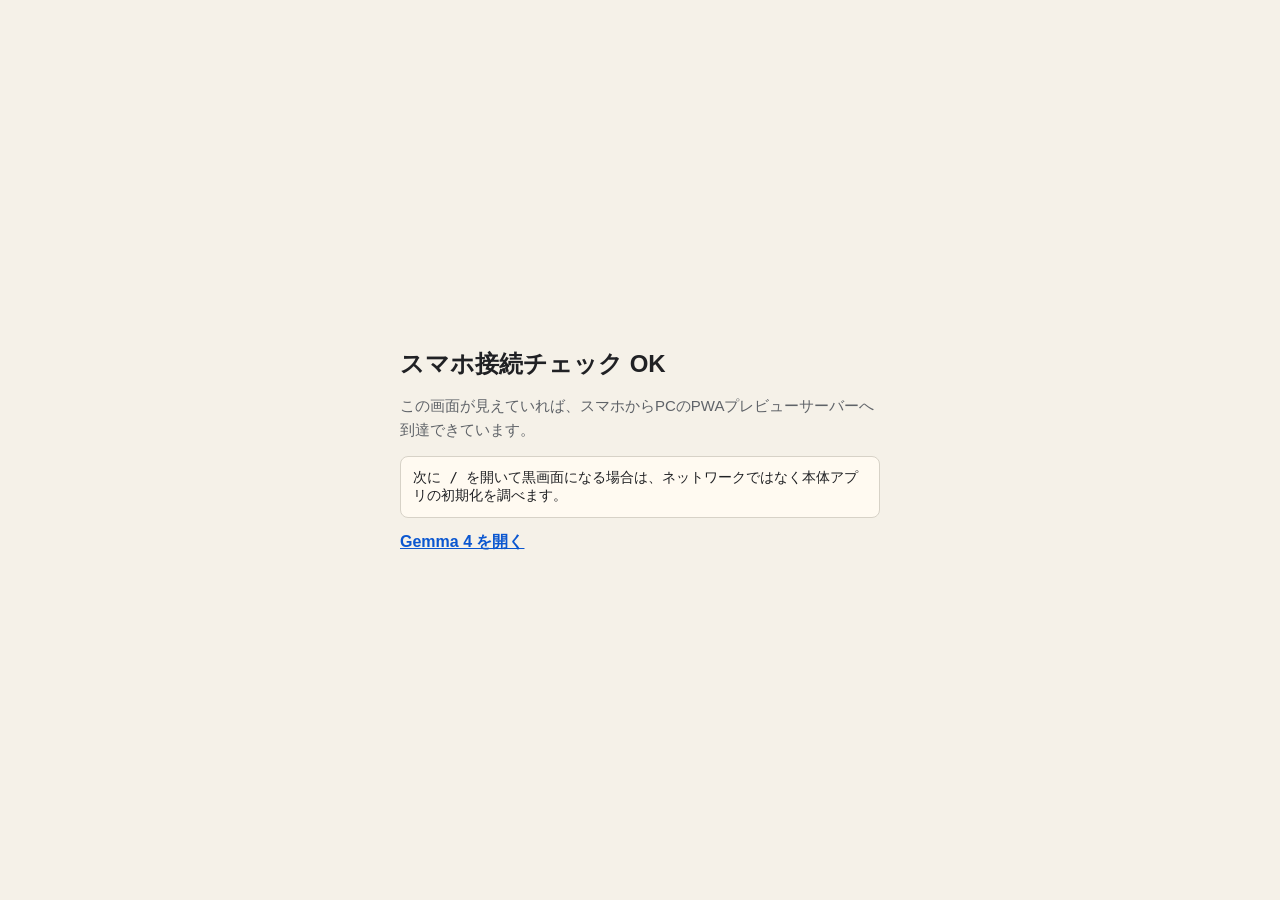
==== web/mobile-check.html @ c75da9f2 "Add mobile PWA pairing flow What: add smartphone PWA screens, local mobile chat storage, PC import f" ====
<!doctype html>
<html lang="ja">
  <head>
    <meta charset="utf-8" />
    <meta name="viewport" content="width=device-width, initial-scale=1" />
    <meta name="theme-color" content="#f5f1e8" />
    <title>スマホ接続チェック</title>
    <style>
      body {
        display: grid;
        min-height: 100dvh;
        place-items: center;
        margin: 0;
        background: #f5f1e8;
        color: #202124;
        font-family: -apple-system, BlinkMacSystemFont, "Segoe UI", sans-serif;
      }

      main {
        display: grid;
        gap: 14px;
        width: min(480px, calc(100% - 36px));
      }

      h1 {
        margin: 0;
        font-size: 24px;
        letter-spacing: 0;
      }

      p {
        margin: 0;
        color: #5f6368;
        font-size: 15px;
        line-height: 1.6;
      }

      code {
        display: block;
        overflow-wrap: anywhere;
        border: 1px solid #d7d2c7;
        border-radius: 8px;
        background: #fffaf1;
        color: #202124;
        padding: 12px;
        font-size: 14px;
      }

      a {
        color: #0b57d0;
        font-weight: 700;
      }
    </style>
  </head>
  <body>
    <main>
      <h1>スマホ接続チェック OK</h1>
      <p>この画面が見えていれば、スマホからPCのPWAプレビューサーバーへ到達できています。</p>
      <code>次に / を開いて黒画面になる場合は、ネットワークではなく本体アプリの初期化を調べます。</code>
      <a href="/">Gemma 4 を開く</a>
    </main>
  </body>
</html>
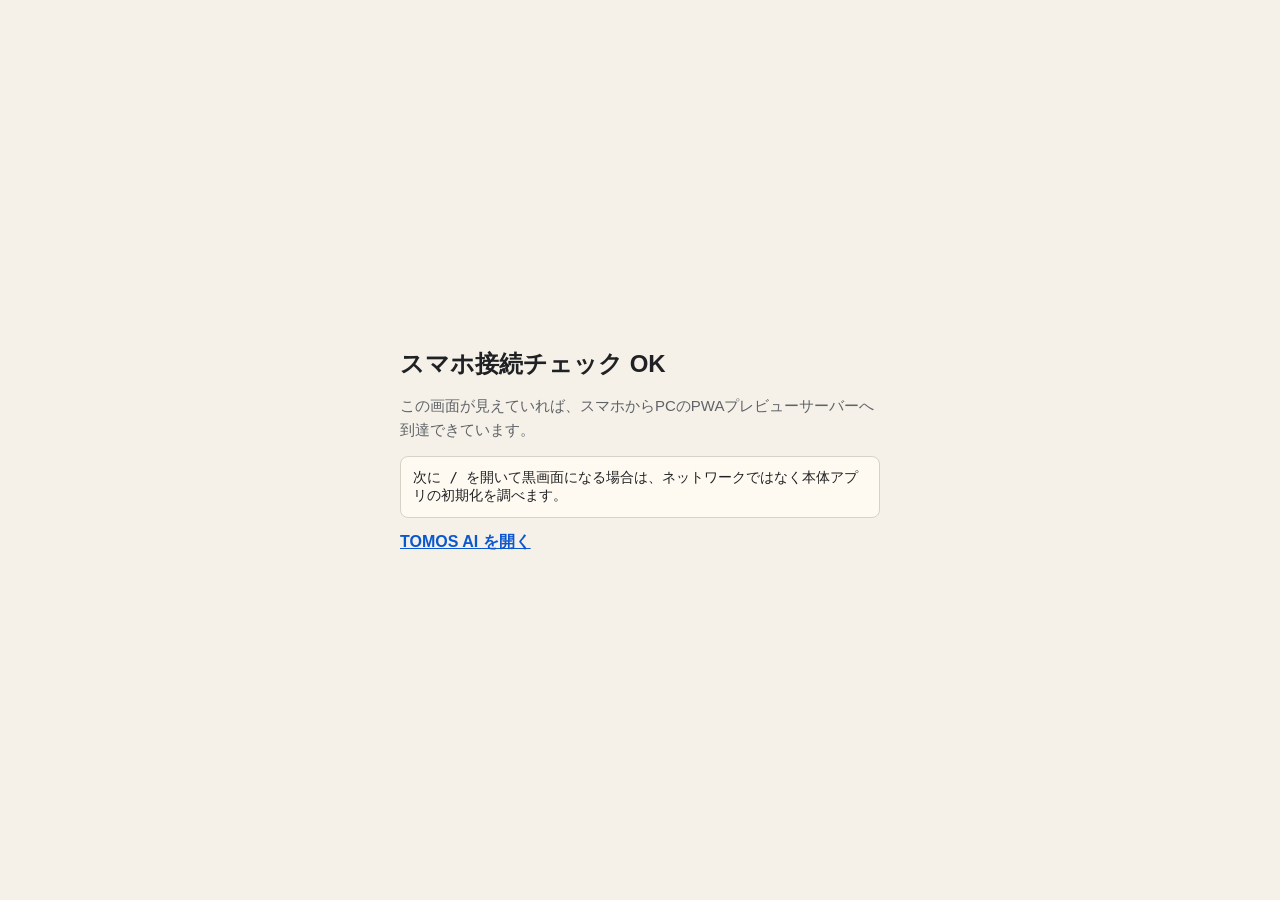
==== commit 94aab853: "Rename app to TOMOS AI What: Update visible branding, app version, PWA cache tags, installer artifac" ====
--- a/web/mobile-check.html
+++ b/web/mobile-check.html
@@ -5,6 +5,7 @@
     <meta name="viewport" content="width=device-width, initial-scale=1" />
     <meta name="theme-color" content="#f5f1e8" />
     <title>スマホ接続チェック</title>
+    <link rel="icon" href="/icons/icon.svg" type="image/svg+xml" />
     <style>
       body {
         display: grid;
@@ -57,7 +58,7 @@
       <h1>スマホ接続チェック OK</h1>
       <p>この画面が見えていれば、スマホからPCのPWAプレビューサーバーへ到達できています。</p>
       <code>次に / を開いて黒画面になる場合は、ネットワークではなく本体アプリの初期化を調べます。</code>
-      <a href="/">Gemma 4 を開く</a>
+      <a href="/">TOMOS AI を開く</a>
     </main>
   </body>
 </html>
